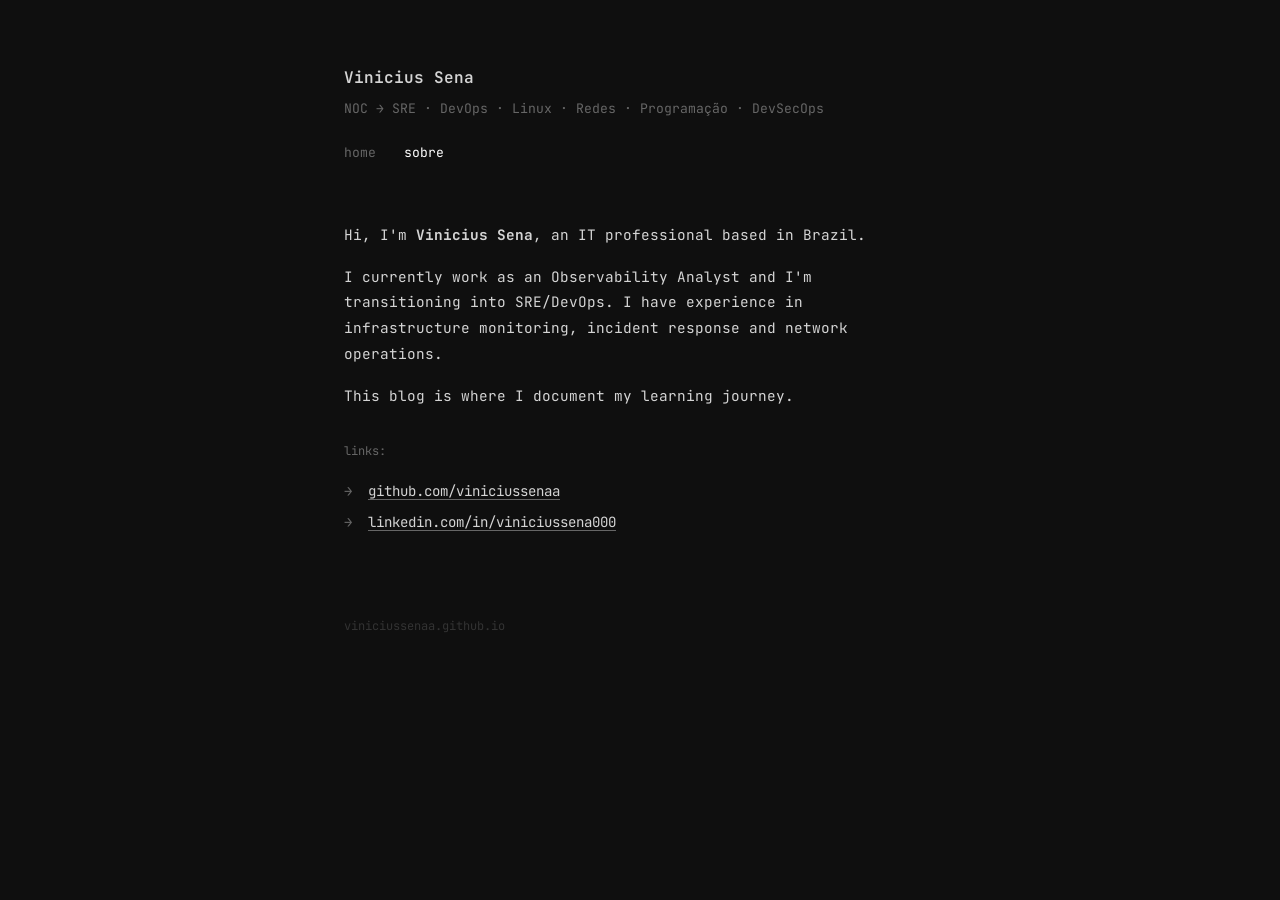
==== about.html @ dcb091d5 "first post and style update" ====
<!DOCTYPE html>
<html lang="pt-BR">
<head>
  <meta charset="UTF-8">
  <meta name="viewport" content="width=device-width, initial-scale=1.0">
  <title>Sobre · Vinicius Sena</title>
  <link rel="preconnect" href="https://fonts.googleapis.com">
  <link href="https://fonts.googleapis.com/css2?family=JetBrains+Mono:wght@400;600&display=swap" rel="stylesheet">
  <link rel="stylesheet" href="style.css">
</head>
<body>
<div class="container">

  <header>
    <h1>Vinicius Sena</h1>
    <p>NOC → SRE · DevOps · Linux · Redes · Programação · DevSecOps</p>
    <nav>
      <a href="index.html">home</a>
      <a href="about.html" class="active">sobre</a>
    </nav>
  </header>

  <div class="page-content">
    <p>Hi, I'm <strong>Vinicius Sena</strong>, an IT professional based in Brazil.</p>
    <p>
      I currently work as an Observability Analyst and I'm transitioning into SRE/DevOps.
      I have experience in infrastructure monitoring, incident response and network operations.
    </p>
    <p>
      This blog is where I document my learning journey.
    </p>

    <p class="label">links:</p>
    <ul class="link-list">
      <li>
        <span class="arrow">→</span>
        <a href="https://github.com/viniciussenaa" target="_blank">github.com/viniciussenaa</a>
      </li>
      <li>
        <span class="arrow">→</span>
        <a href="https://www.linkedin.com/in/viniciussena000/" target="_blank">linkedin.com/in/viniciussena000</a>
      </li>
    </ul>
  </div>

  <footer>viniciussenaa.github.io</footer>
</div>
</body>
</html>
---- style.css ----
/* Salve como style.css na raiz do projeto */

*, *::before, *::after { box-sizing: border-box; margin: 0; padding: 0; }

:root {
  --bg:    #0f0f0f;
  --text:  #d4d4d4;
  --muted: #666666;
  --hover: #ffffff;
  --font:  'JetBrains Mono', 'Fira Code', 'Courier New', monospace;
}

html { scroll-behavior: smooth; }

body {
  background: var(--bg);
  color: var(--text);
  font-family: var(--font);
  font-size: 14px;
  line-height: 1.8;
  min-height: 100vh;
}

a {
  color: var(--text);
  text-decoration: underline;
  text-underline-offset: 3px;
  text-decoration-color: var(--muted);
}
a:hover {
  color: var(--hover);
  text-decoration-color: var(--hover);
}

/* LAYOUT */
.container {
  max-width: 640px;
  margin: 0 auto;
  padding: 4rem 1.5rem 6rem;
}

/* HEADER */
header { margin-bottom: 3.5rem; }
header h1 { font-size: 1rem; font-weight: 600; margin-bottom: 0.25rem; }
header p  { font-size: 0.82rem; color: var(--muted); }

nav { margin-top: 1.25rem; }
nav a {
  font-size: 0.82rem;
  color: var(--muted);
  text-decoration: none;
  margin-right: 1.25rem;
}
nav a:hover, nav a.active { color: var(--hover); }

/* INDEX — SECTION */
.section { margin-bottom: 2.5rem; }
.section-title { font-size: 0.78rem; color: var(--muted); margin-bottom: 0.75rem; }

.post-list { list-style: none; }
.post-list li {
  font-size: 0.88rem;
  margin-bottom: 0.35rem;
  display: flex;
  gap: 0.75rem;
  align-items: baseline;
}
.post-list .date {
  color: var(--muted);
  font-size: 0.78rem;
  white-space: nowrap;
  flex-shrink: 0;
}
.post-list a { text-decoration: none; }
.post-list a:hover {
  color: var(--hover);
  text-decoration: underline;
  text-underline-offset: 3px;
}

/* POST PAGE */
.post-wrapper { padding-top: 1rem; }

.back {
  font-size: 0.8rem;
  color: var(--muted);
  text-decoration: none;
  display: inline-block;
  margin-bottom: 2.5rem;
}
.back:hover { color: var(--hover); }

.post-wrapper h1 {
  font-size: 1.1rem;
  font-weight: 600;
  margin-bottom: 0.4rem;
  line-height: 1.4;
}

.post-meta {
  font-size: 0.78rem;
  color: var(--muted);
  margin-bottom: 2.5rem;
}

.post-content { font-size: 0.9rem; }
.post-content h2 { font-size: 0.95rem; margin: 2rem 0 0.5rem; font-weight: 600; }
.post-content h3 { font-size: 0.88rem; color: var(--muted); margin: 1.5rem 0 0.4rem; font-weight: 600; }
.post-content p  { margin-bottom: 1rem; }
.post-content ul,
.post-content ol { margin: 0.5rem 0 1rem 1.25rem; }
.post-content li { margin-bottom: 0.25rem; }

.post-content pre {
  background: #0a0a0a;
  border: 1px solid #1f1f1f;
  padding: 1rem 1.2rem;
  overflow-x: auto;
  margin: 1.25rem 0;
  font-size: 0.8rem;
  line-height: 1.65;
}
.post-content code {
  background: #1a1a1a;
  padding: 0.1rem 0.35rem;
  font-size: 0.82rem;
}
.post-content pre code { background: none; padding: 0; }

.post-content blockquote {
  border-left: 2px solid #333;
  padding: 0.4rem 1rem;
  color: var(--muted);
  margin: 1rem 0;
}

/* SOBRE PAGE */
.page-content { font-size: 0.9rem; }
.page-content p { margin-bottom: 1rem; }

.label {
  font-size: 0.75rem;
  color: var(--muted);
  margin: 2rem 0 0.75rem;
  display: block;
}

.link-list { list-style: none; }
.link-list li { margin-bottom: 0.4rem; font-size: 0.88rem; }
.link-list .arrow { color: var(--muted); margin-right: 0.5rem; }

/* FOOTER */
footer { margin-top: 5rem; font-size: 0.75rem; color: #333; }

/* RESPONSIVE */
@media (max-width: 500px) {
  .container { padding: 2.5rem 1.25rem 4rem; }
  .post-list li { flex-direction: column; gap: 0.1rem; }
}
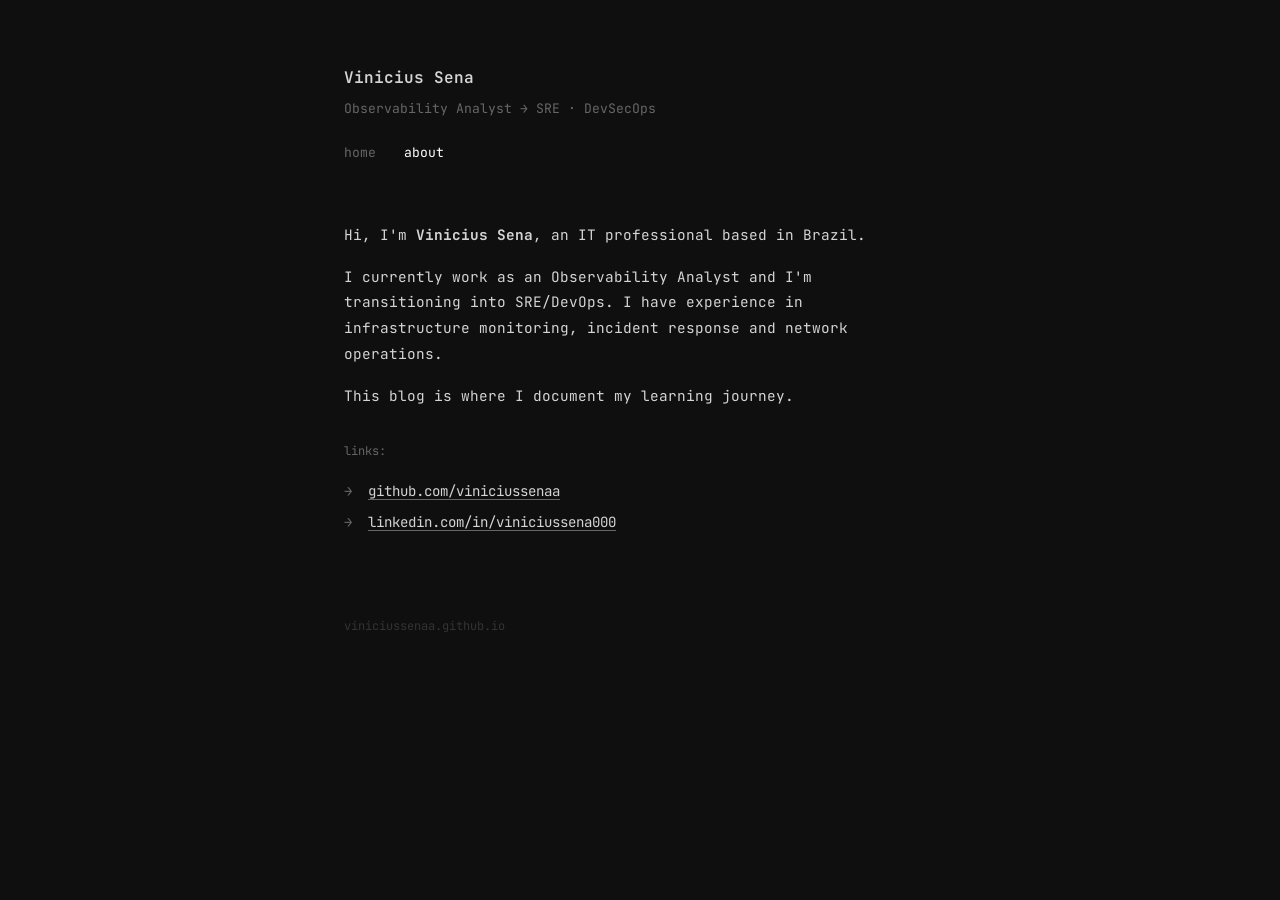
==== commit ed69f37b: "lets go" ====
--- a/about.html
+++ b/about.html
@@ -13,10 +13,10 @@
 
   <header>
     <h1>Vinicius Sena</h1>
-    <p>NOC → SRE · DevOps · Linux · Redes · Programação · DevSecOps</p>
+    <p>Observability Analyst → SRE · DevSecOps</p>
     <nav>
       <a href="index.html">home</a>
-      <a href="about.html" class="active">sobre</a>
+      <a href="about.html" class="active">about</a>
     </nav>
   </header>
 
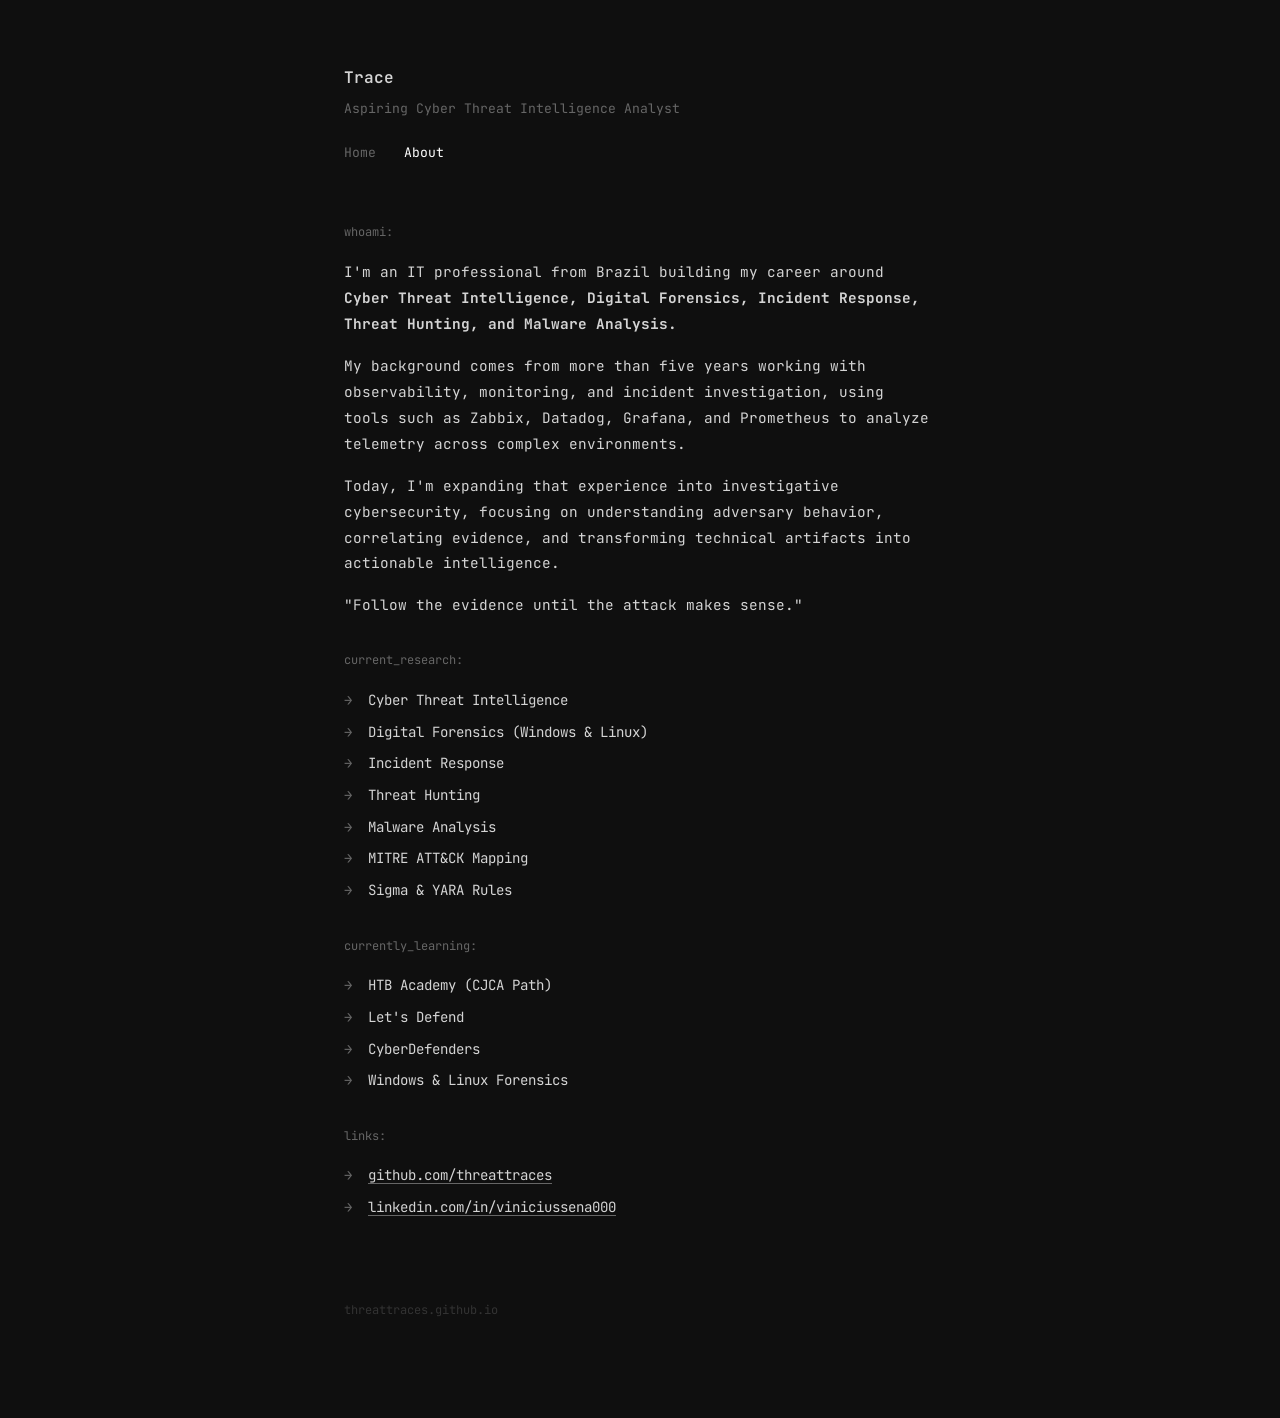
==== commit 360b1133: "Update about page content and links" ====
--- a/about.html
+++ b/about.html
@@ -1,49 +1,94 @@
 <!DOCTYPE html>
-<html lang="pt-BR">
+<html lang="en">
 <head>
   <meta charset="UTF-8">
   <meta name="viewport" content="width=device-width, initial-scale=1.0">
-  <title>Sobre · Vinicius Sena</title>
+  <title>About · Threat Traces</title>
+
   <link rel="preconnect" href="https://fonts.googleapis.com">
   <link href="https://fonts.googleapis.com/css2?family=JetBrains+Mono:wght@400;600&display=swap" rel="stylesheet">
   <link rel="stylesheet" href="style.css">
 </head>
+
 <body>
 <div class="container">
 
   <header>
-    <h1>Vinicius Sena</h1>
-    <p>Observability Analyst → SRE · DevSecOps</p>
+    <h1>Trace</h1>
+    <p>Aspiring Cyber Threat Intelligence Analyst</p>
+
     <nav>
-      <a href="index.html">home</a>
-      <a href="about.html" class="active">about</a>
+      <a href="index.html">Home</a>
+      <a href="about.html" class="active">About</a>
     </nav>
   </header>
 
   <div class="page-content">
-    <p>Hi, I'm <strong>Vinicius Sena</strong>, an IT professional based in Brazil.</p>
+
+    <p class="label">whoami:</p>
+
     <p>
-      I currently work as an Observability Analyst and I'm transitioning into SRE/DevOps.
-      I have experience in infrastructure monitoring, incident response and network operations.
-    </p>
-    <p>
-      This blog is where I document my learning journey.
+      I'm an IT professional from Brazil building my career around
+      <strong>Cyber Threat Intelligence, Digital Forensics, Incident Response, Threat Hunting, and Malware Analysis.</strong>
     </p>
 
+    <p>
+      My background comes from more than five years working with observability,
+      monitoring, and incident investigation, using tools such as Zabbix,
+      Datadog, Grafana, and Prometheus to analyze telemetry across complex environments.
+    </p>
+
+    <p>
+      Today, I'm expanding that experience into investigative cybersecurity,
+      focusing on understanding adversary behavior, correlating evidence,
+      and transforming technical artifacts into actionable intelligence.
+    </p>
+
+    <blockquote>
+      "Follow the evidence until the attack makes sense."
+    </blockquote>
+
+    <p class="label">current_research:</p>
+
+    <ul class="link-list">
+      <li><span class="arrow">→</span> Cyber Threat Intelligence</li>
+      <li><span class="arrow">→</span> Digital Forensics (Windows & Linux)</li>
+      <li><span class="arrow">→</span> Incident Response</li>
+      <li><span class="arrow">→</span> Threat Hunting</li>
+      <li><span class="arrow">→</span> Malware Analysis</li>
+      <li><span class="arrow">→</span> MITRE ATT&CK Mapping</li>
+      <li><span class="arrow">→</span> Sigma & YARA Rules</li>
+    </ul>
+
+    <p class="label">currently_learning:</p>
+
+    <ul class="link-list">
+      <li><span class="arrow">→</span> HTB Academy (CJCA Path)</li>
+      <li><span class="arrow">→</span> Let's Defend</li>
+      <li><span class="arrow">→</span> CyberDefenders</li>
+      <li><span class="arrow">→</span> Windows & Linux Forensics</li>
+    </ul>
+
     <p class="label">links:</p>
+
     <ul class="link-list">
       <li>
         <span class="arrow">→</span>
-        <a href="https://github.com/viniciussenaa" target="_blank">github.com/viniciussenaa</a>
+        <a href="https://github.com/threattraces" target="_blank">github.com/threattraces</a>
       </li>
+
       <li>
         <span class="arrow">→</span>
-        <a href="https://www.linkedin.com/in/viniciussena000/" target="_blank">linkedin.com/in/viniciussena000</a>
+        <a href="https://www.linkedin.com/in/viniciussena000/" target="_blank">
+          linkedin.com/in/viniciussena000
+        </a>
       </li>
     </ul>
+
   </div>
 
-  <footer>viniciussenaa.github.io</footer>
+  <footer>threattraces.github.io</footer>
+
 </div>
 </body>
-</html>+</html>
